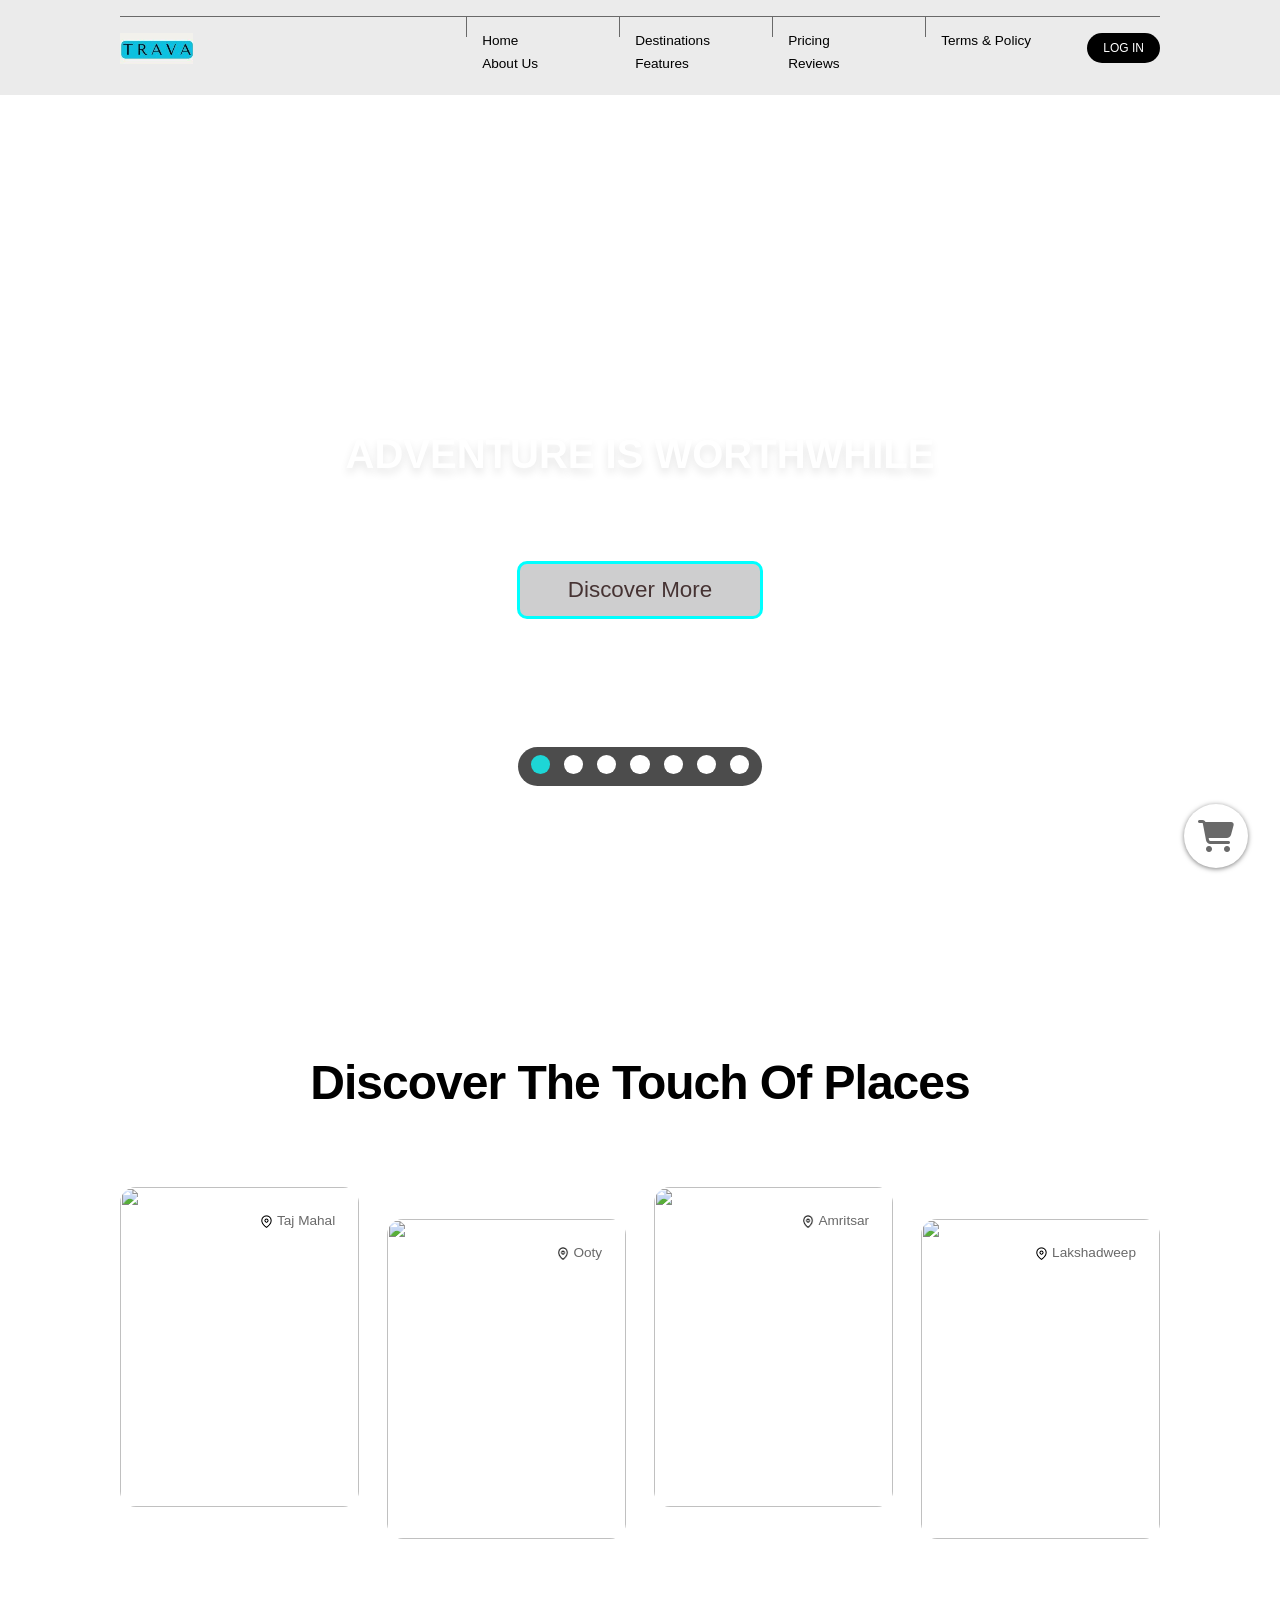
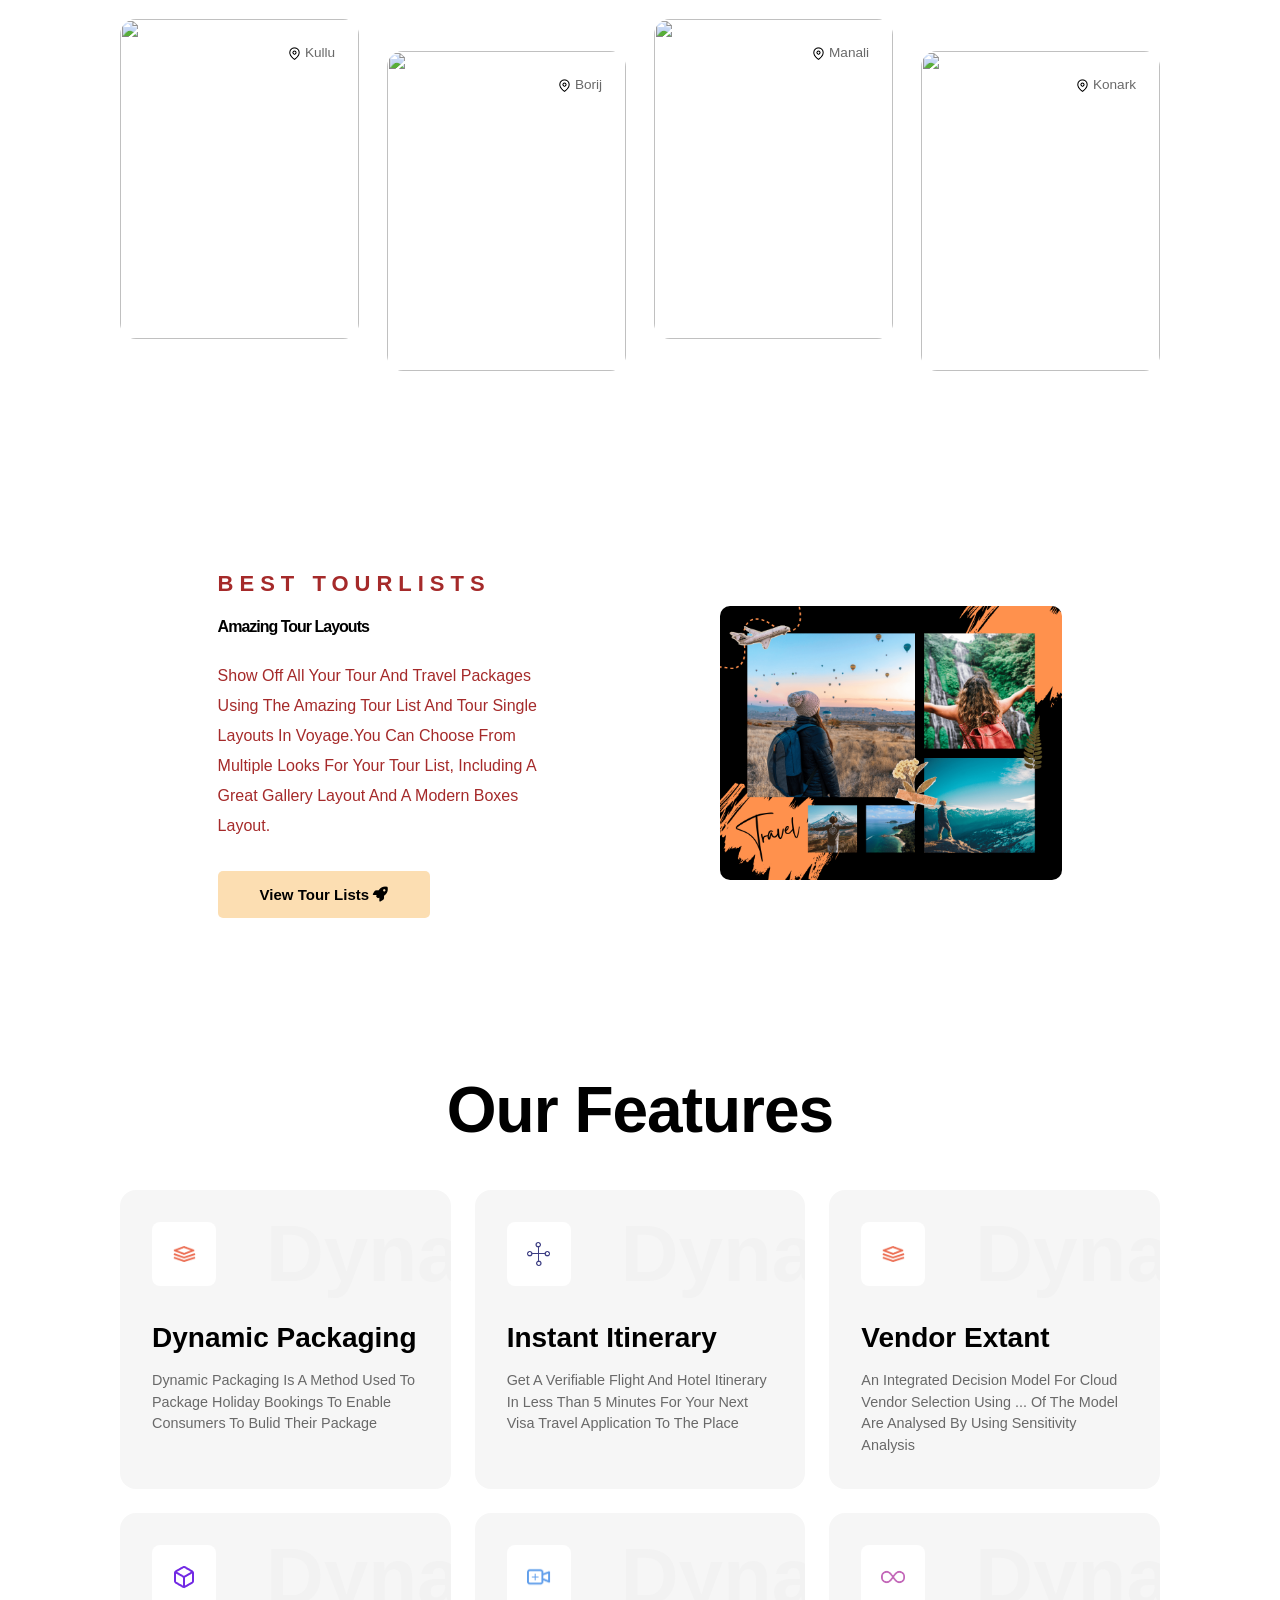
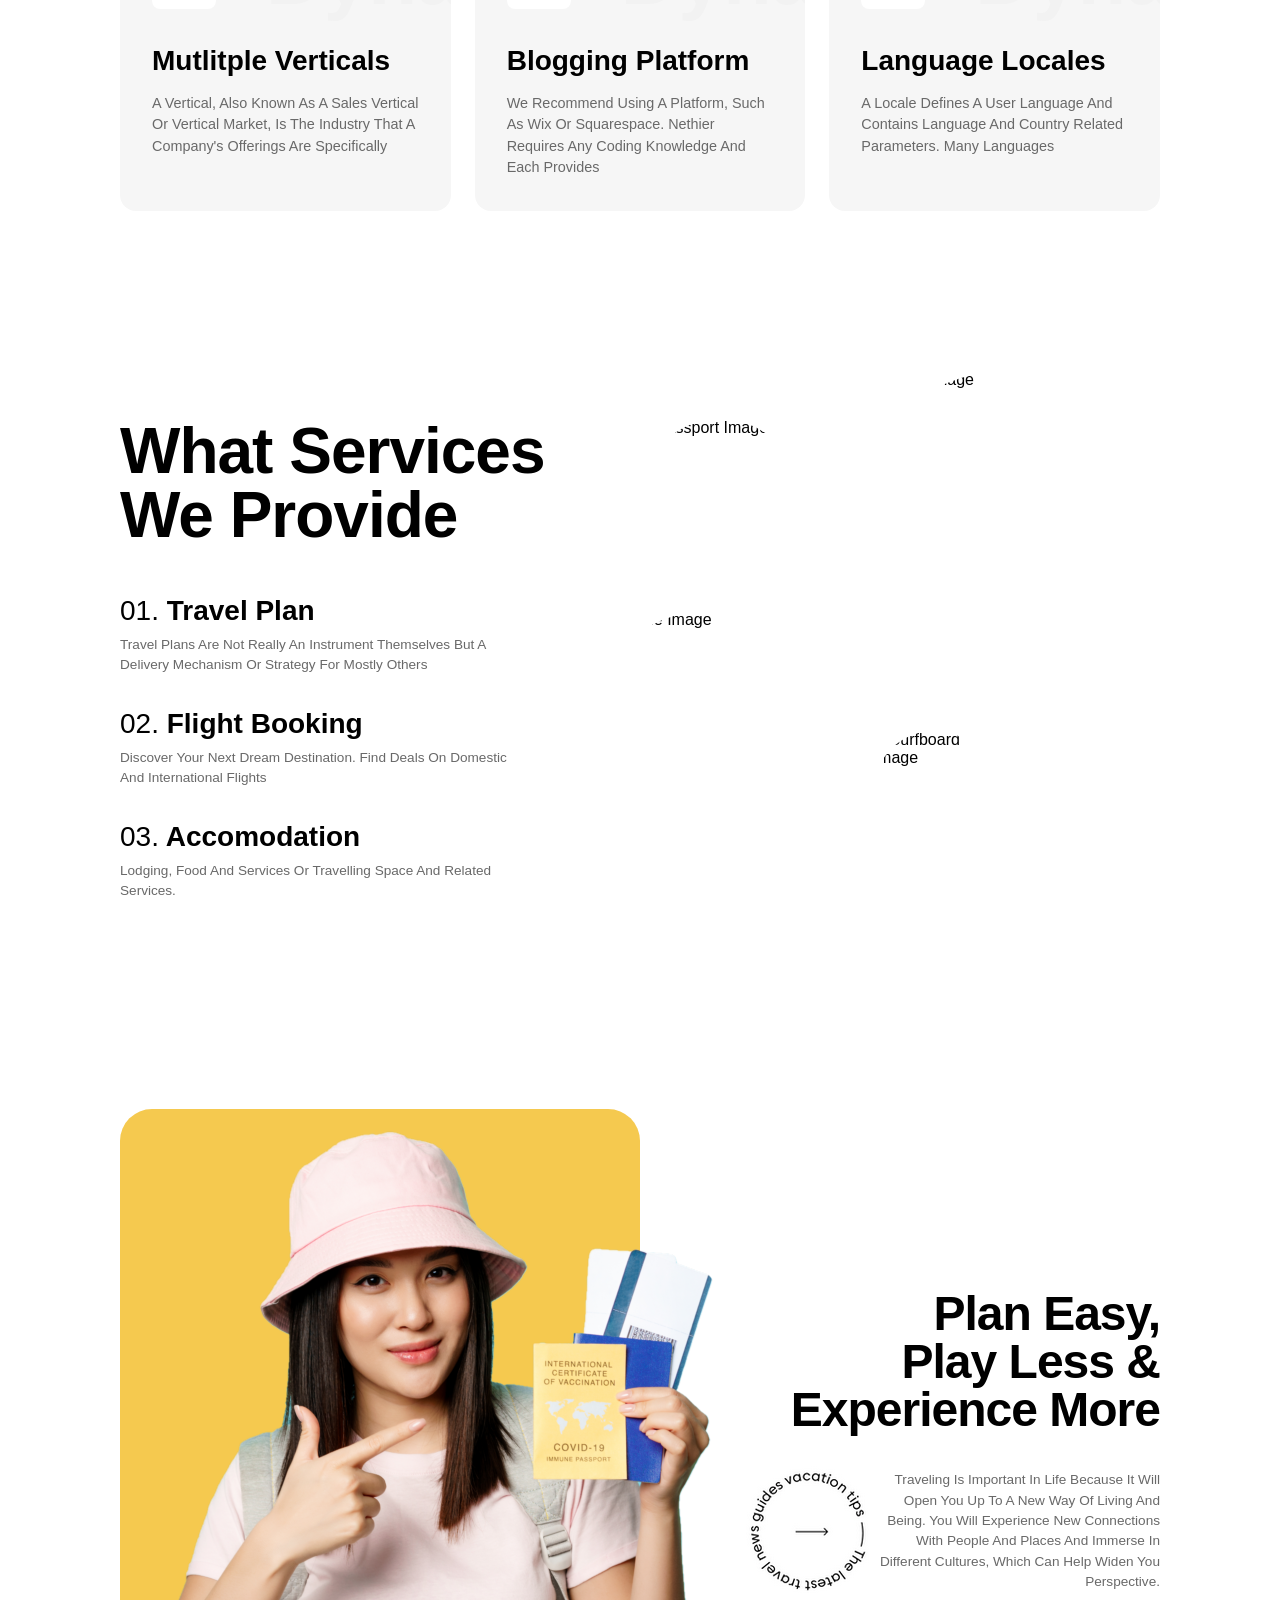
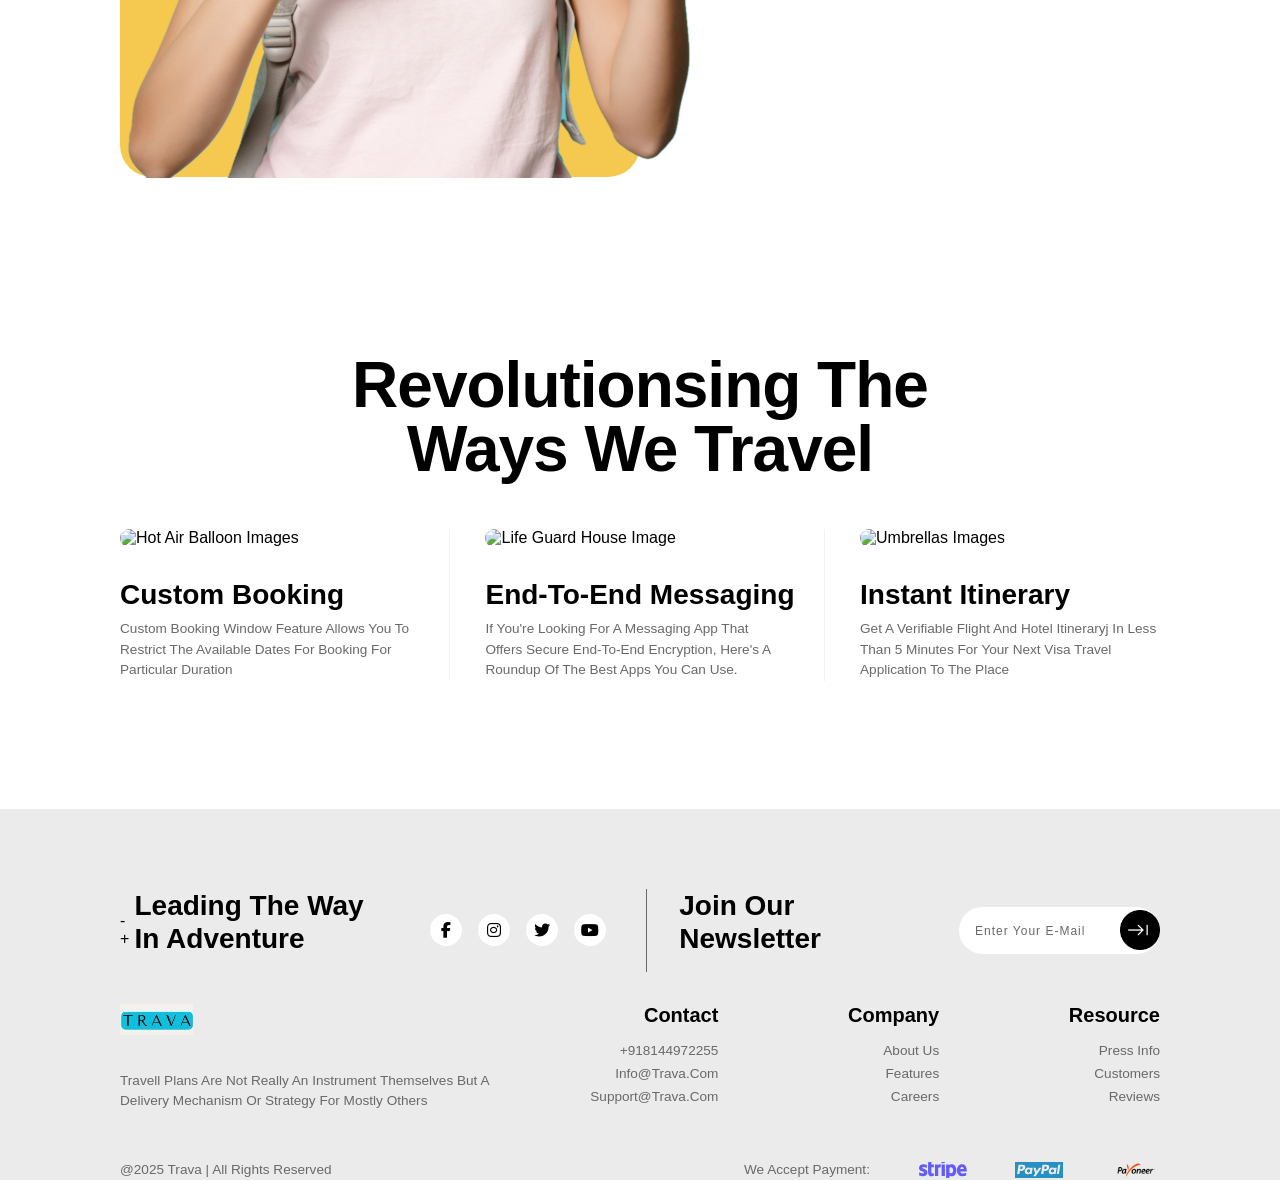
==== index.html @ ce7c3cb0 "Initial commit - Trava Travel Website" ====
<!DOCTYPE html>
<html lang="en">
  <head>
    <meta charset="UTF-8" />
    <meta name="viewport" content="width=device-width, initial-scale=1.0" />
    <link rel="stylesheet" href="./main.css" />
    <link rel="stylesheet" href="./styles/home/hero.css" />
    <link rel="stylesheet" href="./styles/home/discover.css" />
    <link rel="stylesheet" href="./styles/home/features.css" />
    <link rel="stylesheet" href="./styles/home/services.css" />
    <link rel="stylesheet" href="./styles/home/travel.css" />
    <link
      rel="stylesheet"
      href="https://cdnjs.cloudflare.com/ajax/libs/font-awesome/6.4.0/css/all.min.css"
      integrity="sha512-iecdLmaskl7CVkqkXNQ/ZH/XLlvWZOJyj7Yy7tcenmpD1ypASozpmT/E0iPtmFIB46ZmdtAc9eNBvH0H/ZpiBw=="
      crossorigin="anonymous"
      referrerpolicy="no-referrer"
    />
    <title>Trava | Your Travel Agency</title>
  </head>
  <body>
    <header>
      <nav>
        <div class="container">
          <div class="nav">
            <img src="./images/Travelo Logo.jpg" alt="Travelo Logo" />
            <ul>
              <li>
                <a href="./index.html" class="link">Home</a>
                <a href="./templates/about.html" class="link">About Us</a>
              </li>
              <li>
                <a href="./templates/destinations.html" class="link"
                  >Destinations</a
                >
                <a href="./templates/services.html" class="link">Features</a>
              </li>
              <li>
                <a href="./templates/prices.html" class="link">Pricing</a>
                <a href="./templates/reviews.html" class="link">Reviews</a>
              </li>
              <li>
                <a href="./templates/terms.html" class="link">Terms & Policy</a>
                <!-- <a href="./templates/reviews.html" class="link">Reviews</a> -->
              </li>
            </ul>
              <div class="cta first">
                <a class="primary-btn small">Log In</a>
              </div>
            <i
              class="fa-solid fa-bars"
              style="color: #000000"
              id="nav-icon"
              onclick="toggleSidebar()"
            ></i>
            <div id="sidebar" class="sidebar">
              <ul>
                <li>
                  <a href="/" class="link">Home</a>
                  <a href="./templates/about.html" class="link">About Us</a>
                </li>
                <li>
                  <a href="./templates/destinations.html" class="link"
                    >Destinations</a
                  >
                  <a href="./templates/services.html" class="link">Features</a>
                </li>
                <li>
                  <a href="./templates/prices.html" class="link">Pricing</a>
                  <a href="./templates/reviews.html" class="link">Reviews</a>
                </li>
              </ul>
              <div class="cta second">
                <a class="primary-btn small">Log In</a>
              </div>
            </div>
          </div>
        </div>
      </nav>
    </header>
    <main>
      <section class="home" id="home">
        <div class="content">
          <h3>adventure is worthwhile</h3>
          <p>discover new places with us, adventure awaits</p>
          <a href="#" class="btn">discover more</a>
        </div>
      
        <div class="controls">
          <span class="vid-btn active" data-src="Images/vid-1.mp4"></span>
          <span class="vid-btn" data-src="Images/vid-2.mp4"></span>
          <span class="vid-btn" data-src="Images/vid-3.mp4"></span>
          <span class="vid-btn" data-src="Images/vid-4.mp4"></span>
          <span class="vid-btn" data-src="Images/vid-5.mp4"></span>
          <span class="vid-btn" data-src="Images/vid-6.mp4"></span>
          <span class="vid-btn" data-src="Images/vid-7.mp4"></span>
        </div>
      
        <div class="video-container">
          <video src="Images/vid-1.mp4" id="video-slider" loop autoplay muted></video>
        </div>
      
      </section> 
      <section id="discover" class="fade-in">
        <div class="container">
          <h2>Discover the touch of Places</h2>
          <div>
            <div class="card">
              <img
                src="https://images.unsplash.com/photo-1548013146-72479768bada?q=80&w=2076&auto=format&fit=crop&ixlib=rb-4.0.3&ixid=M3wxMjA3fDB8MHxwaG90by1wYWdlfHx8fGVufDB8fHx8fA%3D%3D"
                class="card__background"
              />
              <a href="https://en.wikipedia.org/wiki/Taj_Mahal" target="_blank">
                <div class="location">
                  <img src="./images/icons/map-pin.png" alt="Location Icon" />
                  <p>Taj Mahal</p>
                </div>
              </a>
            </div>
            <div class="card">
              <img
                src="https://images.unsplash.com/photo-1589136777351-fdc9c9cab193?q=80&w=2070&auto=format&fit=crop&ixlib=rb-4.0.3&ixid=M3wxMjA3fDB8MHxwaG90by1wYWdlfHx8fGVufDB8fHx8fA%3D%3D"
                class="card__background"
              />
              <a href="https://en.wikipedia.org/wiki/Ooty" target="_blank">
                <div class="location">
                  <img src="./images/icons/map-pin.png" alt="Location Icon" />
                  <p>Ooty</p>
                </div>
              </a>
            </div>
            <div class="card">
              <img
                src="https://images.unsplash.com/photo-1609947017136-9daf32a5eb16?q=80&w=2076&auto=format&fit=crop&ixlib=rb-4.0.3&ixid=M3wxMjA3fDB8MHxwaG90by1wYWdlfHx8fGVufDB8fHx8fA%3D%3D"
                class="card__background"
              />
              <a href="https://en.wikipedia.org/wiki/Amritsar" target="_blank">
                <div class="location">
                  <img src="./images/icons/map-pin.png" alt="Location Icon" />
                  <p>Amritsar</p>
                </div>
              </a>
            </div>
            <div class="card">
              <img
                src="https://img.freepik.com/free-photo/beautiful-landscape-cityscape-hua-hin-city-around-sea-ocean-bay_74190-9225.jpg?t=st=1740828800~exp=1740832400~hmac=37dfd29d28548567051f2a6b1ed8bd901872efd398a47e0e9088896804db10bd&w=1380"
                class="card__background"
              />
              <a href="https://en.wikipedia.org/wiki/Lakshadweep" target="_blank">
                <div class="location">
                  <img src="./images/icons/map-pin.png" alt="Location Icon" />
                  <p>Lakshadweep</p>
                </div>
              </a>
            </div>
          </div>
        </div>
      </section>

      <!-- annother -->

      <section id="discover" class="fade-in" class = "no-padding">
        <div class="container">
          <!-- <h2>Discover the touch of Nature</h2> -->
          <div>
            <div class="card">
              <img
                src="https://images.unsplash.com/photo-1594102552386-793e5a27ad10?q=80&w=1935&auto=format&fit=crop&ixlib=rb-4.0.3&ixid=M3wxMjA3fDB8MHxwaG90by1wYWdlfHx8fGVufDB8fHx8fA%3D%3D"
                class="card__background"
              />
              <a href="https://en.wikipedia.org/wiki/Kullu" target="_blank">
                <div class="location">
                  <img src="./images/icons/map-pin.png" alt="Location Icon" />
                  <p>Kullu</p>
                </div>
              </a>
            </div>
            <div class="card">
              <img
                src="https://plus.unsplash.com/premium_photo-1697730464803-fcede713753e?q=80&w=2065&auto=format&fit=crop&ixlib=rb-4.0.3&ixid=M3wxMjA3fDB8MHxwaG90by1wYWdlfHx8fGVufDB8fHx8fA%3D%3D"
                class="card__background"
              />
              <a href="https://en.wikipedia.org/wiki/Swaminarayan_Akshardham_(Delhi)" target="_blank">
                <div class="location">
                  <img src="./images/icons/map-pin.png" alt="Location Icon" />
                  <p>Borij</p>
                </div>
              </a>
            </div>
            <div class="card">
              <img
                src="https://images.unsplash.com/photo-1609920658906-8223bd289001?q=80&w=2101&auto=format&fit=crop&ixlib=rb-4.0.3&ixid=M3wxMjA3fDB8MHxwaG90by1wYWdlfHx8fGVufDB8fHx8fA%3D%3D"
                class="card__background"
              />
              <a href="https://en.wikipedia.org/wiki/Manali,_Himachal_Pradesh" target="_blank">
                <div class="location">
                  <img src="./images/icons/map-pin.png" alt="Location Icon" />
                  <p>Manali</p>
                </div>
              </a>
            </div>
            <div class="card">
              <img
                src="https://plus.unsplash.com/premium_photo-1694475136007-14c4dbf484f5?q=80&w=1974&auto=format&fit=crop&ixlib=rb-4.0.3&ixid=M3wxMjA3fDB8MHxwaG90by1wYWdlfHx8fGVufDB8fHx8fA%3D%3D"
                class="card__background"
              />
              <a href="https://en.wikipedia.org/wiki/Konark_Sun_Temple" target="_blank">
                <div class="location">
                  <img src="./images/icons/map-pin.png" alt="Location Icon" />
                  <p>Konark</p>
                </div>
              </a>
            </div>
          </div>
        </div>
      </section>

      <!-- complete -->

    <!-- tourlist section start -->
    <section class="tourlist" id="tour">
      <div class="tourlist-text">
          <h5>BEST TOURLISTs</h5>
          <h2>Amazing Tour Layouts</h2>
          <p>Show off all your tour and travel packages using the amazing tour list and tour single layouts in Voyage.You can choose from multiple looks for your tour list, including a great gallery layout and a modern boxes layout.</p>
          <a href="#" class="btn1">View Tour Lists <i class="fa fa-rocket"></i></a>
      </div>
      <div class="tourlist-img">
          <img src="./images/tourlist1.png" alt="">
      </div>
  </section>
  <!-- tourlist section end -->

      <section id="features" class="fade-in">
        <div class="container">
          <h2>Our Features</h2>
          <div>
            <div>
              <img src="./images/icons/Stack Icon.png" />

              <h3>Dynamic Packaging</h3>
              <p>
                Dynamic packaging is a method used to package holiday bookings
                to enable consumers to bulid their package
              </p>
            </div>
            <div>
              <img src="./images/icons/cross.png" />

              <h3>Instant Itinerary</h3>
              <p>
                Get a verifiable Flight and Hotel itinerary in less than 5
                minutes for your next Visa travel application to the place
              </p>
            </div>
            <div>
              <img src="./images/icons/Stack Icon.png" />

              <h3>Vendor Extant</h3>
              <p>
                An integrated decision model for cloud vendor selection using
                ... of the model are analysed by using sensitivity analysis
              </p>
            </div>
            <div>
              <img src="./images/icons/box.png" />

              <h3>Mutlitple Verticals</h3>
              <p>
                A Vertical, also known as a sales vertical or vertical market,
                is the industry that a company's offerings are specifically
              </p>
            </div>
            <div>
              <img src="./images/icons/video.png" />

              <h3>Blogging Platform</h3>
              <p>
                We recommend using a platform, such as Wix or Squarespace.
                Nethier requires any coding knowledge and each provides
              </p>
            </div>
            <div>
              <img src="./images/icons/Infinity.png" />

              <h3>Language Locales</h3>
              <p>
                A locale defines a user language and contains language and
                country related parameters. Many languages
              </p>
            </div>
          </div>
        </div>
      </section>
      <section id="services" class="fade-in">
        <div class="container">
          <div>
            <h2>What services we provide</h2>
            <div>
              <div>
                <h3><span>01.</span> Travel Plan</h3>
                <p>
                  Travel plans are not really an instrument themselves but a
                  delivery mechanism or strategy for mostly others
                </p>
              </div>
              <div>
                <h3><span>02.</span> Flight Booking</h3>
                <p>
                  Discover your next dream destination. Find deals on domestic
                  and international flights
                </p>
              </div>
              <div>
                <h3><span>03.</span> Accomodation</h3>
                <p>
                  Lodging, food and services or travelling space and related
                  services.
                </p>
              </div>
            </div>
          </div>
          <div class="image__container">
            <img
              src="https://images.unsplash.com/photo-1553697388-94e804e2f0f6?ixlib=rb-4.0.3&ixid=M3wxMjA3fDB8MHxwaG90by1wYWdlfHx8fGVufDB8fHx8fA%3D%3D&auto=format&fit=crop&w=765&q=80"
              alt="Passport Image"
              class="circular__img1"
            />
            <img
              src="https://i.pinimg.com/736x/c3/d3/3c/c3d33c9944f7bdbe8b83d932afe1a58a.jpg"
              alt="Surf Van Image"
              class="circular__img2"
            />
            <img
              src="https://images.unsplash.com/photo-1579991155656-4647abc8d4b0?ixlib=rb-4.0.3&ixid=M3wxMjA3fDB8MHxwaG90by1wYWdlfHx8fGVufDB8fHx8fA%3D%3D&auto=format&fit=crop&w=687&q=80"
              alt="Airplane Image"
              class="circular__img3"
            />
            <img
              src="https://images.unsplash.com/photo-1526918761918-da528d9558c5?ixlib=rb-4.0.3&ixid=M3wxMjA3fDB8MHxwaG90by1wYWdlfHx8fGVufDB8fHx8fA%3D%3D&auto=format&fit=crop&w=1076&q=80"
              alt="Surfboard Image"
              class="circular__img4"
            />
          </div>
        </div>
      </section>
      <section id="plans" class="fade-in">
        <div class="container">
          <div>
            <img
              src="./images/Tourist.png"
              alt="Traveller with flight ticket"
            />
          </div>
          <div>
            <h2>Plan easy, Play Less & experience more</h2>
            <div>
              <img
                class="tips"
                src="./images/Circular Text.png"
                alt="Circuler text"
              />
              <p>
                Traveling is important in life because it will open you up to a
                new way of living and being. You will experience new connections
                with people and places and immerse in different cultures, which
                can help widen you perspective.
              </p>
            </div>
          </div>
        </div>
      </section>
      <section id="travel" class="fade-in">
        <div class="container">
          <h2>Revolutionsing the ways we travel</h2>
          <div>
            <div>
              <img
                src="https://images.unsplash.com/reserve/L55hYy77SLqb6zeTMlWr_IMG_9035.jpg?ixlib=rb-4.0.3&ixid=M3wxMjA3fDB8MHxwaG90by1wYWdlfHx8fGVufDB8fHx8fA%3D%3D&auto=format&fit=crop&w=1470&q=80"
                alt="Hot Air Balloon Images"
              />
              <h3>Custom Booking</h3>
              <p>
                Custom booking window feature allows you to restrict the
                available dates for booking for particular duration
              </p>
            </div>
            <div>
              <img
                src="https://d3iso9mq9tb10q.cloudfront.net/wysiwyg/Article-Images-2020/Miami/BBT-Kids-Article-IMG-1-Beach.jpg"
                alt="Life Guard House Image"
              />
              <h3>End-to-End Messaging</h3>
              <p>
                If you're looking for a messaging app that offers secure
                end-to-end encryption, here's a roundup of the best apps you can
                use.
              </p>
            </div>
            <div>
              <img
                src="https://images.unsplash.com/photo-1488462237308-ecaa28b729d7?ixlib=rb-4.0.3&ixid=M3wxMjA3fDB8MHxwaG90by1wYWdlfHx8fGVufDB8fHx8fA%3D%3D&auto=format&fit=crop&w=657&q=80"
                style="object-position: bottom"
                alt="Umbrellas Images"
              />
              <h3>Instant Itinerary</h3>
              <p>
                Get a verifiable Flight and Hotel itineraryj in less than 5
                minutes for your next Visa travel application to the place
              </p>
            </div>
          </div>
        </div>
      </section>
    </main>
    <div class="wishlist" id="wishlist">
      <i class="fa-solid fa-cart-shopping"></i>
    </div>
    <div id="wishlist-container" class="wishlist-container">
      <div class="wishlist-content" id="wishlist-content"></div>
      <div>
        <p style="margin-bottom: 1rem;" id="estimated">Total Estimated Price : <strong id="total-amount">0</strong></p>
        <button id="buy"class="primary-btn">Checkout Now</button>
      </div>
    </div>
    <footer>
      <div class="container">
        <div>-+
          <div class="socials">
            <h3>Leading the way in adventure</h3>
            <div>
              <a href="https://www.facebook.com/" target="_blank">
                <i class="fa-brands fa-facebook-f" style="color: #000000;"></i>
              </a>
              
              <a href="https://www.instagram.com/" target="_blank">
                <i class="fa-brands fa-instagram" style="color: #000000;"></i>
              </a>
              <a href="https://www.twitter.com/" target="_blank">
                <i class="fa-brands fa-twitter" style="color: #000000;"></i>
              </a>
              <a href="https://www.youtube.com/" target="_blank">
                <i class="fa-brands fa-youtube" style="color: #000000;"></i>
              </a>
            </div>
          </div>
          <div class="newsletter">
            <h3>Join Our Newsletter</h3>
            <input type="email" placeholder="Enter your e-mail" />
            <img
              src="./images/icons/cta-btn.png"
              alt="Submit Icon"
              onclick="showPopup()"
            />
            <div id="popup" class="popup"></div>
          </div>
        </div>
        <hr />
        <div>
          <div>
            <img src="./images/Travelo Logo.jpg" alt="Travelo Logo" />
            <p>
              Travell plans are not really an instrument themselves but a
              delivery mechanism or strategy for mostly others
            </p>
          </div>
          <div>
            <h4>Contact</h4>
            <a href="/">+918144972255</a>
            <a href="">info@trava.com</a>
            <a href="">support@trava.com</a>
          </div>
          <div>
            <h4>Company</h4>
            <a href="/">About Us</a>
            <a href="">Features</a>
            <a href="">Careers</a>
          </div>
          <div>
            <h4>Resource</h4>
            <a href="/">Press Info</a>
            <a href="">Customers</a>
            <a href="">Reviews</a>
          </div>
        </div>
        <hr />
        <div>
          <p>@2025 Trava | All Rights Reserved</p>
          <div>
            <p>We Accept Payment:</p>
            <img src="./images/icons/logos_stripe.svg" alt="Stripe Logo" />
            <img src="./images/icons/Paypal.svg" alt="Paypal Logo" />
            <img src="./images/icons/Payonner 1.svg" alt="Payoneer Logo" />
          </div>
        </div>
      </div>
    </footer>
  </body>
  <script src="./main.js
  "></script>
  <script>
  </script>
</html>
---- main.css ----
@import url("https://fonts.googleapis.com/css2?family=DM+Sans:ital,wght@0,400;0,500;0,700;1,400;1,500;1,700&display=swap");

* {
  font-family: 'Nunito', sans-serif;
  margin: 0; padding: 0;
  box-sizing: border-box;
  text-transform: capitalize;
  outline: none; border: none;
  text-decoration: none;
  transition: all .2s linear;
 }

:root {
  /* Colors */
  --headings: #000000;
  --background: #ebebeb;
  --paragraph: #696969;
  --highlight-light: #f6f6f6;
  --highlight-dark: #f2f2f2;
  --waves-color: #d58170;

  /* fontsizes */
  --h1: 5.5rem;
  --h2: 4rem;
  --h3: 1.75rem;
  --h4: 1.25rem;
}
/* 
icon1:#EB6A4F;
icon2:#3D3E83;
icon3:#3FBE81;https://media.licdn.com/dms/image/C4D0BAQE4VnEuA-t82g/company-logo_200_200/0/1644429446411?e=2147483647&v=beta&t=zcC7HzcexS-Gt_PRpkl-6XZdQig0qxzwyiavd6DmABU
icon4:#7229E4;
icon5:##609EEB;
icon6:#C367B8;https://theme.zdassets.com/theme_assets/613805/20ca47df8103cd19bbad5a9ccc012eb7397d1813.png
*/

*,
*::before,
*::after {
  margin: 0;
  padding: 0;
  box-sizing: border-box;
  /* border:1px solid red; */
}
box-shadow html {
  font-size: 16px;
  scroll-behavior: smooth;
}

body {
  font-family: "DM Sans", sans-serif;
}

a,
button {
  cursor: pointer;
}
img {
  object-fit: cover;
}
a {
  text-decoration: none;
  transition: color 0.2s ease-out;
}
a:hover {
  color: #c5a13d;
}


/* video add style */

.home {
  min-height: 100vh;
  display: flex;
  align-items: center;
  justify-content: center;
  flex-flow: column;
  position: relative;
  z-index: 0;
}

.home .content {
  text-align: center;
}

.home .content h3 {
  font-size: 2.5rem;
  color: #fff;
  text-transform: uppercase;
  text-shadow: 0 .3rem .5rem rgba(0,0,0,.1);
}

.home .content p {
  font-size: 1.5rem;
  color: #fff;
  padding: .5rem 0;
}

.home .video-container video {
  position: absolute;
  top: 0;left: 0;
  z-index: -1;
  height: 100%;
  width: 100%;
  object-fit: cover;
}

.home .controls {
  padding: 0.5rem;
  border-radius: 2rem;
  background: rgba(0,0,0,.7);
  position: relative;
  top: 8rem;
}

.home .controls .vid-btn {
  height: 1.2rem;
  width: 1.2rem;
  display:inline-block;
  border-radius: 50%;
  background: #fff;
  cursor: pointer;
  margin: 0 .3rem;
}

.home .controls .vid-btn.active {
  background: rgb(29, 214, 214);
}

.btn {
  display: inline-block;
  margin-top: 1rem;
  background: rgb(206, 206, 207);
  color: #463333;
  padding: .8rem 3rem;
  border: .2rem solid aqua;
  border-radius: 10px;
  cursor: pointer;
  font-size: 1.4rem;
}

.btn:hover {
  background: rgba(255, 165, 0, .2);
  color: aqua;
}



/* video add complete */


h1 {
  font-size: var(--h1);
  font-weight: bolder;
  letter-spacing: -2px;
  margin: 3rem auto;
  line-height: 1.1;
}
h2 {
  font-size: var(--h2);
  font-weight: bolder;
  letter-spacing: -1px;
  margin-bottom: 3rem;
  line-height: 1;
}
h3 {
  font-size: var(--h3);
  margin-bottom: 1rem;
  color: var(--headings);
}
h1,
h2,
h3,
h4 {
  text-wrap: balance;
}
p {
  font-size: 0.9rem;
  color: var(--paragraph);
  line-height: 1.5;
}
.primary-btn {
  background-color: var(--headings);
  color: #fff;
  text-transform: uppercase;
  border: none;
  border-radius: 50px;
  padding: 1rem 2rem;
  margin-right: 1rem;
  transition: all 0.2s ease-out;
  cursor: pointer;
}
.small {
  padding: 0.5rem 1rem !important;
  font-size: 0.75rem;
  margin: 0;
}
.primary-btn:hover {
  background-color: #f5c94f;
  box-shadow: 0 1px 5px 0 rgba(0, 0, 0, 0.4);
  color: #000;
}
header nav {
  width: 100%;
  background-color: var(--background);
  padding-top: 1rem;
}
.container {
  width: min(100%, 65rem);
  margin: auto;
}
main .container {
  padding-bottom: 3rem;
}
.container > .nav {
  padding: 1rem 0;
  display: flex;
  align-items: flex-start;
  justify-content: space-between;
  border-top: 1px solid var(--paragraph);
}
header nav ul {
  display: flex;
  margin-left: 15rem;
}
header nav ul li {
  display: flex;
  flex-direction: column;
  margin-left: 1.75rem;
  width: 125px;
  position: relative;
}
header nav ul li::before {
  content: "";
  width: 1px;
  height: 20px;
  position: absolute;
  top: -1rem;
  left: -1rem;
  background-color: var(--paragraph);
}
header nav ul li a {
  font-size: 0.85rem;
  margin-bottom: 0.5rem;
  text-decoration: none;
  color: var(--headings);
}
header nav .cta {
  display: flex;
  align-items: center;
  justify-content: space-between;
}
/* header nav .cta .cta__btn {
  border: none;
  background-color: transparent;
  letter-spacing: -0.5px;
} */
header nav .cta img {
  width: 3rem;
  object-fit: cover;
  margin-left: 0.5rem;
  margin-right: auto;
}
#nav-icon {
  display: none;
}
.sidebar {
  display: none;
}

/* Footer Styles */
footer {
  padding: 5rem 0 0 0;
  background-color: var(--background);
}
footer .container > div:first-of-type {
  display: flex;
  align-items: center;
  justify-content: space-between;
}
footer .container .socials,
footer .container .newsletter {
  width: 50%;
  display: flex;
  align-items: center;
  justify-content: space-between;
}
footer .container .socials {
  border-right: 1px solid var(--paragraph);
  padding-right: 2rem;
}
footer .container .newsletter {
  padding-left: 2rem;
  position: relative;
}
footer .container h3 {
  font-size: var(--h3);
  line-height: 1.2;
  padding-bottom: 0;
  max-width: 50%;
}
footer .container .socials div {
  display: flex;
  align-items: center;
  justify-content: space-between;
}
footer .container .socials div > a {
  background-color: white;
  padding: 0.5rem;
  width: 2rem;
  height: 2rem;
  border-radius: 50%;
  margin: 0 0.5rem;
  display: flex;
  align-items: center;
  justify-content: center;
}
footer .container .newsletter input {
  padding: 1rem;
  border-radius: 50px;
  border: none;
}

footer .container .newsletter input::placeholder {
  color: var(--paragraph);
  font-size: 0.75rem;
  letter-spacing: 1px;
}
footer .container .newsletter img {
  height: 2.5rem;
  position: absolute;
  right: 0;
}
hr {
  background-color: var(--paragraph);
  margin-bottom: 2rem;
}

footer .container > div:nth-of-type(2) {
  display: grid;
  grid-template-columns: 2fr 1fr 1fr 1fr;
  gap: 2rem;
  margin-bottom: 1rem;
}

footer .container > div:nth-of-type(2) a {
  text-decoration: none;
  font-size: 0.85rem;
  color: var(--paragraph);
  margin-bottom: 0.5rem;
}
footer p {
  color: var(--paragraph);
  font-size: 0.85rem;
  line-height: 1.5;
}
footer h4 {
  font-size: var(--h4);
  margin-bottom: 1rem;
}
footer .container > div:nth-of-type(2) > div {
  display: flex;
  flex-direction: column;
  align-items: flex-end;
  justify-content: space-between;
}
footer .container > div:nth-of-type(2) img {
  align-self: flex-start;
}
footer .container > div:nth-of-type(3),
footer .container > div:nth-of-type(3) > div {
  display: flex;
  align-items: center;
  justify-content: space-between;
}
footer .container > div:nth-of-type(3) > div {
  width: 40%;
}
footer .container > div:nth-of-type(3) > div img {
  width: 3rem;
  max-height: 1rem;
  justify-self: flex-end;
}

.popup {
  position: fixed;
  bottom: 10px;
  right: 10px;
  background-color: #4caf50;
  color: white;
  padding: 10px;
  border-radius: 4px;
  display: none;
  animation: fadeOut 4s;
}

@keyframes fadeOut {
  0% {
    opacity: 1;
  }
  50% {
    opacity: 1;
  }
  100% {
    opacity: 0;
  }
}
/* animation for sections animatoin when scrolling into view */
.fade-in {
  opacity: 0;
  transform: translateY(100px);
  transition: all 0.75s ease-in-out;
}

.fade-in.visible {
  opacity: 1;
  transform: translateY(0);
}
/* Wishlist/cart button */
.wishlist {
  position: fixed;
  bottom: 2rem;
  right: 2rem;
  padding: 1rem;
  border-radius: 50%;
  width: 4rem;
  height: 4rem;
  font-size: 2rem;
  display: flex;
  align-items: center;
  justify-content: center;
  color: var(--paragraph);
  background-color: #fff;
  box-shadow: 0 1px 5px 0 rgba(0, 0, 0, 0.5);
  z-index: 1000;
  cursor: pointer;
  transition: all 0.2s ease-in-out;
}
.wishlist:hover {
  box-shadow: 0 4px 10px 0 rgba(0, 0, 0, 0.5);
  background-color: #f5c94f;
  color: #000;
}

.wishlist-container {
  display: none;
  width: 40%;
  min-height: 400px;
  position: fixed;
  bottom: 2rem;
  right: 7rem;
  padding: 1rem;
  border-radius: 1rem;
  box-shadow: 0 3px 8px 0 rgba(0, 0, 0, 0.5);
  background-color: #fff;
  z-index: 1000;
}
.wishlist-content {
  justify-self: flex-start;
  align-self: flex-end;
  width: 100%;
}
.subtitle {
  text-transform: uppercase;
  letter-spacing: 2px;
  font-size: 0.75rem;
  color: var(--paragraph);
  margin-bottom: 0.5rem;
}
.wishlist-content h3 {
  margin: 0;
  font-weight: 400;
}
.wishlist-content hr {
  background-color: var(--paragraph);
  margin-bottom: 1rem;
  opacity: 0.5;
}
.wishlist-content select {
  border: 1px solid #6a96e2;
  padding: 0.5rem;
  color: #6a96e2;
}
.wishlist-content select:checked {
  border-color: #6a96e2;
}
.wishlist-content select > option {
  padding: 0.5rem 1rem;
}
.wishlist-content button {
  border: none;
  background-color: transparent;
  border: 1px solid #e6707c;
  border-radius: 50px;
  padding: 0.5rem 1rem;
  font-size: 0.75rem;
  color: #e6707c;
}
.wishlist-content > div {
  display: flex;
  flex-direction: column;
  align-items: stretch;
  justify-content: space-between;
}
.wishlist-content > div > div {
  justify-content: space-between;
  align-items: center;
  position: relative;
}

.show {
  display: flex;
  flex-direction: column;
  justify-content: space-between;
  align-items: flex-start;
}
.show-btn {
  display: block;
}
.hide-btn {
  display: none;
}
@media screen and (max-width: 1050px) {
  :root {
    /* fontsizes */
    --h1: 4rem;
    --h2: 2.75rem;
    --h3: 1.25rem;
    --h4: 1rem;
  }
  html {
    font-size: 14px;
  }
  .primary-btn {
    padding: 0.75rem 1.5rem;
  }
  .container {
    padding: 0 1rem;
  }
  header {
    width: 100%;
  }
  header nav {
    padding: 1rem 0;
  }
  .container {
    width: 100%;
  }
  .container > .nav {
    padding: 1rem;
  }
  header nav ul {
    display: flex;
    margin-left: 8rem;
  }
  header nav ul li {
    margin-left: 1rem;
    width: 6rem;
  }
  header nav ul li::before {
    height: 15px;
  }

  header nav .cta .cta__btn {
    font-size: 0.75rem;
  }
  header nav .cta img {
    width: 1.25rem;
    margin-left: 0.25rem;
  }

  /* Footer Styles */
  footer {
    padding: 2rem 1rem 0 1rem;
  }
  footer .container .socials div > img {
    padding: 0.25rem;
  }
  footer .container .newsletter input {
    padding: 0.75rem;
  }

  footer .container .newsletter img {
    height: 1.5rem;
  }

  footer .container > div:nth-of-type(2) {
    gap: 1rem;
  }

  .popup {
    top: 1rem;
    bottom: auto;
    right: 4rem;
    background-color: #4caf50;
  }

  .wishlist-container {
    display: none;
    width: 50%;
    right: 7rem;
  }
  .show {
    display: flex;
    flex-direction: column;
    justify-content: space-between;
    align-items: flex-start;
  }
  .show-btn {
    display: block;
  }
  .hide-btn {
    display: none;
  }
}

@media screen and (max-width: 768px) {
  header nav ul {
    display: none;
  }
  header .nav > .first {
    display: none;
  }
  .nav {
    position: relative;
  }
  #nav-icon {
    display: block;
    cursor: pointer;
  }
  .sidebar {
    display: none;
    position: absolute;
    background-color: red;
    width: 100%;
    /* min-height: 20vh; */
    top: 80%;
    box-shadow: 0 2px 5px rgba(0, 0, 0, 0.5);
    border-radius: 1rem;
    background-color: #f5c94f;
    z-index: 1000;
  }
  .show-sidebar {
    display: flex;
  }
  #sidebar ul {
    display: flex;
    align-items: flex-start;
    flex-direction: column;
    margin: auto;
    width: 100%;
    padding: 2rem 1rem;
  }
  #sidebar ul li {
    display: flex;
    flex-direction: column;
    margin-left: auto;
    width: 100%;
    position: relative;
  }
  #sidebar ul li::before {
    content: none;
  }
  #sidebar nav ul li a {
    font-size: 0.85rem;
    margin-bottom: 0.5rem;
    text-decoration: none;
    color: var(--headings);
  }
  #sidebar .nav .cta {
    display: flex;
    align-items: center;
    justify-content: space-between;
  }
  .second {
    margin-right: 1rem;
    min-width: 5rem;
  }
}
@media screen and (max-width: 635px) {
  :root {
    /* fontsizes */
    --h1: 3.25rem;
    --h2: 2.75rem;
    --h3: 1.25rem;
    --h4: 1rem;
  }
  html {
    font-size: 12px;
  }
  .primary-btn {
    padding: 0.5rem 1.5rem;
    font-size: 0.85rem;
  }
  .container > .nav {
    padding: 0;
    padding-top: 1rem;
  }
  .wishlist-container {
    width: 70%;
  }
  .show {
    display: flex;
    flex-direction: column;
    justify-content: space-between;
    align-items: flex-start;
  }
  .show-btn {
    display: block;
  }
  .hide-btn {
    display: none;
  }
  footer .container .socials,
  footer .container .newsletter {
    flex-direction: column;
    align-items: center;
    margin-bottom: 1rem;
    text-align: center;
  }
  footer .container .newsletter img {
    height: 2.5rem;
    position: absolute;
    right: 0;
    bottom: 0;
  }
}
---- styles/home/hero.css ----
#hero {
  background-color: var(--background);
}

/* Hero Heading & Button Styles */
h1 {
  text-align: center;
  max-width: 90%;
  padding-top: 3rem;
  margin: 0 auto 3rem auto;
}
h1 + div {
  width: 25rem;
  margin: auto;
  display: flex;
  align-items: center;
  justify-content: center;
  margin-bottom: 6rem;
  position:relative;
  z-index: 100;
}

h1 + div > div {
  display: flex;
  align-items: center;
  justify-content: flex-start;
  margin-left: 1rem;
}
h1 + div > div > a {
  text-decoration: none;
  color: var(--paragraph);
  text-transform: uppercase;
  font-weight: bold;
  font-size: 0.85rem;
}
h1 + div > div > img {
  width: 16%;
  object-fit: cover;
}

/* Hero Content Styles */
.hero__content {
  display: flex;
  justify-content: flex-end;
  align-items: flex-start;
  position: relative;
}
.hero__content > img {
  position: absolute;
  top: -37%;
  left: -18%;
  width: 40rem;
  object-fit: contain;
}
.hero__content > p {
  max-width: 7rem;
  margin-right: 5rem;
  position: relative;
}
.hero__content > p::after {
  content: "";
  position: absolute;
  bottom: 24%;
  right: -60%;
  width: 90px;
  height: 1px;
  background: var(--paragraph);
}
.hero__content > div {
  display: flex;
  flex-direction: column;
  margin-bottom: 5rem;
}
.hero__content > div > div {
  display: flex;
  align-items: center;
  margin-bottom: 2rem;
}
.hero__content > div > div span {
  align-self: flex-start;
  margin-right: 0.5rem;
}
.hero__content > div > div > img {
  width: 5rem;
  height: 5rem;
  border-radius: 50%;
  margin-right: 1rem;
}
.hero__content > div > div h3 {
  font-weight: bolder;
  font-size: 1.5rem;
  margin-bottom: 0.5rem;
}
.hero__content > div > div p {
  color: var(--paragraph);
  font-size: 0.95rem;
}

@media screen and (max-width:1050px){

  h1 + div {
    width: 20rem;
    margin-bottom: 5rem;
  }
  
  /* Hero Content Styles */
  .hero__content > img {
    position: absolute;
    top: -20%;
    left:-5%;
    width:32.5rem;
  }
  .hero__content > p {
    max-width: 5rem;
    margin-right: 3rem;
  }
  .hero__content > p::after {
    bottom: 20%;
    width: 60px;
  }
  .hero__content > div {
    margin-bottom: 3rem;
  }
  .hero__content > div > div {
    display: flex;
    align-items: center;
    margin-bottom: 1.5rem;
  }
  .hero__content > div > div > img {
    width: 4rem;
    height: 4rem;
  }
  .hero__content > div > div h3 {
    font-size: 1.25rem;
  }
  .hero__content > div > div p {
    font-size: 0.85rem;
  }
}
@media screen and (max-width: 768px) {
  .hero__content > img {
    position: absolute;
    top: -5%;
    left:-10%;
    width:22.5rem;
  }
  .hero__content > p {
    margin-right:1rem;
  }
  .hero__content > p::after {
    right:-20%;
    width: 40px;
  }
}
@media screen and (max-width:635px){
  .hero__content {
    flex-direction: column;
    justify-content: space-between;
    align-items:center;
  }
  .hero__content > img {
    position:static;
    width: 25rem;
    object-fit: contain;
  }
  .hero__content > p {
    max-width: 10rem;
    margin: 2rem 0 ;
  }
  .hero__content > p::after {
    content: "";
    position: static;
  }
  .hero__content > div {
    display: flex;
    flex-direction: column;
    margin: 2rem 0 0 0 ;
  }
}
---- styles/home/discover.css ----
#discover{
    /* padding:5rem 0; */
    padding-bottom: 2rem;
}

#discover h2{
    padding: 4rem 0 2rem 0;
    font-size: 3rem;
    text-align: center;
}

#discover .container>div{
    width: 100%;
    height:22rem;
    display:flex;
    justify-content: space-between;
    align-items: flex-start;
}

#discover .card{
    width:23%;
    height:20rem;
    border-radius: 1rem;
    overflow: hidden;
    position:relative;
}
#discover .card:nth-of-type(2),#discover .card:nth-of-type(4){
    align-self: flex-end;
}
#discover .card .card__background{
    width: 100%;
    height: 100%;
    object-fit:cover;
}
#discover .card .location{
    position: absolute;
    top:1rem;
    right:1rem;
    z-index: 3;
    display:flex;
    align-items: center;
    justify-content: space-around;
    background-color: white;
    padding:0.5rem;
    border-radius: 20px;
}
#discover .card .location> img{
    width:0.8rem;
    object-fit: cover;
    margin-right: 0.25rem;
}
#discover .card .location> p{
    font-size: 0.85rem;
}
@media screen and (max-width:1050px){
    #discover{
        padding:5rem 0 2rem 0;
    }
    
    #discover .container>div{
        width: 100%;
        height:17rem;
    }
    
    #discover .card{
        height:15rem;
    }

    #discover .card .location{
        font-size: 0.85rem;
    }
}
@media screen and (max-width:635px){
    
    #discover .container>div{
        width: 100%;
        height:auto;
        display:grid;
        grid-template-columns: 1fr 1fr;
        gap:1rem;
    }
    
    #discover .card{
        width: 100%;
        height:15rem;
    }
    #discover .card:nth-of-type(2),#discover .card:nth-of-type(4){
        align-self: auto;
    }
}

/* Hover Effect */
.card:focus, .card:active, .card:hover {
    box-shadow: 0 10px 10px -10px rgba(0, 0, 0, 0.5);
    -webkit-transform: scale(1.1);
    transform: scale(1.1);
}

/* tourlist section  */

.tourlist {
    display: grid;
    grid-template-columns: repeat(2, 5fr);
    gap: 10rem;
    align-items: center;
    padding: 120px 17% 80px;
}

.tourlist-img img {
    width: 100%;
    height: auto;
    border-radius: 10px;
}

.tourlist-img img:hover{
    transform: scale(1.2);
    cursor: pointer;
}

.tourlist-text h5 {
    font-size: 22px;
    font-weight: 600;
    color: brown;
    text-transform: uppercase;
    letter-spacing: 6px;
    margin-bottom: 20px;
}

.tourlist-text h2 {
    font-size: var(--h2-font);
    font-weight: 600;
    line-height: 1.2;
    margin-bottom: 25px;
}

.tourlist-text p {
    font-size: var(--p-font);
    font-weight: 500;
    line-height: 30px;
    color: brown;
    margin-bottom: 30px;
}

.btn1 {
    display: inline-block;
    padding: 13px 40px;
    background: rgb(252, 222, 178);
    color: var(--bg-color);
    font-size: 15px;
    font-weight: 600;
    border: 2px solid transparent;
    border-radius: 5px;
    cursor: pointer;
    transition: all .50s ease;
}

.btn1:hover {
    transform: translate3d(0, -3px, 0);
    border: 2px solid rgb(252, 222, 178);
    color: var(--text-color);
    background: transparent;
}

@media screen and (max-width: 600px) {
    .tourlist {
        grid-template-columns: 1fr;
        gap: 5rem;
    }

    .tourlist-img img {
        width: 100%;
        height: auto;
    }
}

@media screen and (max-width: 852px) {
    .btn1{
        padding: 10px 20px;
    }
    
}
---- styles/home/features.css ----
#features {
  padding: 5rem 0;
}

#features h2 {
  text-align: center;
}

#features > .container > div {
  display: grid;
  grid-template-columns: repeat(3, 1fr);
  gap: 1.5rem;
}
#features > .container > div > div {
  background-color: var(--highlight-light);
  padding: 2rem;
  border-radius: 1rem;
  overflow: hidden;
  position: relative;
}

#features > .container > div > div::after{
    content:"Dynamic";
    position:absolute;
    right:-45%;
    top:6%;
    font-size: 5rem;
    font-weight: bolder;
    color:var(--highlight-dark);
}

#features > .container > div > div > img {
  width: 4rem;
  height: 4rem;
  object-fit: contain;
  padding: 1.25rem;
  border-radius: 0.5rem;
  background-color: white;
  margin-bottom: 2rem;
}

@media screen and (max-width:1050px){
  #features {
    padding: 3rem 0;
  }
  
  #features > .container > div {
    grid-template-columns: repeat(2, 1fr);
    gap: 1rem;
  }
}
@media screen and (max-width:635px){
    
  #features {
    padding: 2rem 0;
  }
}

 @media screen and (max-width:500px){
   #features > .container > div {
     grid-template-columns: repeat(1, 1fr);
     gap: 1rem;
   }
 }
---- styles/home/services.css ----
#services{
    padding:5rem 0;
}
#services .container{
    display:flex;
    align-items: flex-start;
    justify-content: space-between;
}

#services .container >div{
    width:50%;
}
#services .container >div:first-of-type>div{

    display:flex;
    flex-direction: column;
}
#services .container >div:first-of-type>div>*{
    margin-bottom: 2rem;
}
#services .container>div:first-of-type>div span{
    font-weight: 400;
}
#services .container>div:first-of-type>div h3{
    font-size: var(--h3);
    margin-bottom: 0.5rem;
}
#services .container>div:first-of-type> div p{
    font-size: 0.85rem;
    max-width: 400px;
    color: var(--paragraph);
}

#services .container> .image__container{
    position: relative;
    height:30rem;
}
#services .container .image__container img{
    object-fit: cover;
    border-radius: 50%;
    position:absolute;
}
.circular__img1{
    width:10rem;
    height:10rem;
}
.circular__img2{
    width:20rem;
    height:20rem;
    left:40%;
    top:-10%;
}
.circular__img3{
    width:15rem;
    height:15rem;
    left:-10%;
    top:40%;
}
.circular__img4{
    width: 7.5rem;
    height: 7.5rem;
    bottom:10%;
    right:32%;
}

/* Subsection plans */
#plans{
    padding:3rem 0;
}

#plans>.container{
    display:flex;
    align-items: center;
    justify-content: space-between;
}
#plans>.container > div:first-of-type{
    width: 50%;
    background-color: #F5C94F;
    border-radius: 2rem;
    margin-right: 2rem;
    position: relative;
    z-index: 10;
}
#plans>.container > div:first-of-type img{
    transform: translateY(5px);
}
#plans>.container > div:last-of-type{
    width: 40%;
    text-align: right;
}
#plans>.container > div:last-of-type> h2{
    font-size: 3rem;
    font-weight: bolder;
    letter-spacing: -1px;
    margin-bottom: 2rem;
    line-height: 1;
}
#plans>.container > div:last-of-type >div{
    display: flex;
    align-items: center;
    justify-content: space-between;
}
#plans>.container > div:last-of-type> div > p{
    font-size: 0.85rem;
    color:var(--paragraph);
    line-height: 1.5;
}
@media screen and (max-width:1050px){
    #services{
        padding:3rem 0;
    }
    
    
    #services .container> .image__container{
        height:30rem;
    }
    .circular__img1{
        width:7.5rem;
        height:7.5rem;
    }
    .circular__img2{
        width:15rem;
        height:15rem;
    }
    .circular__img3{
        width:10rem;
        height:10rem;
        left:5%;
    }
    .circular__img4{
        width: 5rem;
        height: 5rem;
        bottom:25%;
        right:27%;
    }
    
    /* Subsection plans */
    #plans{
        padding:2rem 0;
    }

    #plans>.container > div:first-of-type{
        width: 40%;
    }
    #plans>.container > div:first-of-type img{
        /* transform: translateY(0px); */
        width: 110%;
    }
    #plans>.container > div:last-of-type{
        width: 60%;
    }
    .tips{
        width:5rem;
        margin-right: 1rem;
    }
    #plans>.container > div:last-of-type> h2{
        font-size: 2.5rem;
    }
}

@media screen and (max-width:500px){
    #services{
        padding:2rem 0;
    }

    #services .container{
       flex-direction: column;
       align-items: center;
    }
    
    #services .container >div{
        width:100%;
        margin-bottom: 2rem;
    }

    #services .container >div:first-of-type>div>*{
        margin-bottom: 1rem;
    }

    
    #services .container> .image__container{
        position: relative;
        height:25rem;
    }
    .circular__img1{
        width:7.5rem;
        height:7.5rem;
        left:10%;
        top:10%;
    }
    .circular__img2{
        width:15rem;
        height:15rem;
        left:auto;
        right:10%;
        top:0%;
    }
    .circular__img3{
        width:10rem;
        height:10rem;
        left:10%;
        top:auto;
        bottom:10%;
    }
    .circular__img4{
        width: 7.5rem;
        height: 7.5rem;
        left:auto;
        top:auto;
        right:25%;
        bottom: 0%;
    }
    
    /* Subsection plans */
    #plans{
        padding:1rem 0;
    }
    
    #plans>.container{
       flex-direction: column;
    }
    #plans>.container > div:first-of-type{
        width: 100%;
        margin:0 auto 1rem auto;
        background-color: #F5C94F;
        margin-right: 0;
    }

    #plans>.container > div:last-of-type{
        width: 100%;
        text-align: center;
        display: flex;
        flex-direction: column;
        align-items: center;
        justify-content: center;
    }
   .tips{
    display:none;
   }
  }
---- styles/home/travel.css ----
#travel {
  padding: 5rem 0;
}

#travel .container h2 {
  max-width: 40rem;
  text-align: center;
  margin: 0 auto 3rem auto;
}
#travel .container > div {
  display: flex;
  align-items: center;
  justify-content: space-between;
}
#travel .container > div > div {
  position: relative;
}
#travel .container > div > div:nth-of-type(1)::after,
#travel .container > div > div:nth-of-type(2)::after {
  content: "";
  position: absolute;
  top: 0;
  right: -10%;
  width: 1px;
  height: 100%;
  background-color: var(--highlight-dark);
}
#travel .container > div > div img {
  border-radius: 1rem;
  width: 17.5rem;
  height: 17.5rem;
  margin-bottom: 2rem;
}
#travel .container > div > div h3 {
  font-size: var(--h3);
  margin-bottom: 0.5rem;
}
#travel .container > div > div p {
  font-size: 0.85rem;
  max-width: 300px;
  line-height: 1.5;
  color: var(--paragraph);
}
@media screen and (max-width: 1050px) {
  #travel {
    padding: 3rem 0;
  }

  #travel .container h2 {
    margin: 0 auto 2rem auto;
  }
  #travel .container > div {
    display: grid;
    grid-template-columns: 1fr 1fr 1fr;
    gap: 1rem;
  }
  #travel .container > div > div {
    width: 100%;
  }
  #travel .container > div > div:last-of-type {
    margin: 0;
  }
  #travel .container > div > div:nth-of-type(1)::after,
  #travel .container > div > div:nth-of-type(2)::after {
    display: none;
  }
  #travel .container > div > div img {
    width: 100%;
    height: 14rem;
    margin-bottom: 1.5rem;
  }
  #travel .container > div > div h3 {
    font-size: var(--h3);
    margin-bottom: 0.5rem;
  }
  #travel .container > div > div p {
    font-size: 0.85rem;
    max-width: 200px;
    line-height: 1.5;
    color: var(--paragraph);
  }
}
@media screen and (max-width: 635px) {
  #travel .container > div {
    grid-template-columns: 1fr 1fr;
  }
}
@media screen and (max-width: 500px) {
  #travel .container > div > div img {
    width: 100%;
    height: 20rem;
    margin-bottom: 1.5rem;
  }
  #travel .container > div {
    grid-template-columns: 1fr;
  }
  #travel .container > div > div {
    margin-bottom: 1rem;
  }
  #travel .container > div > div h3 {
    font-size: var(--h3);
    margin-bottom: 0.5rem;
  }
  #travel .container > div > div p {
    font-size: 1rem;
    max-width: none;
    line-height: 1.5;
    color: var(--paragraph);
  }
}
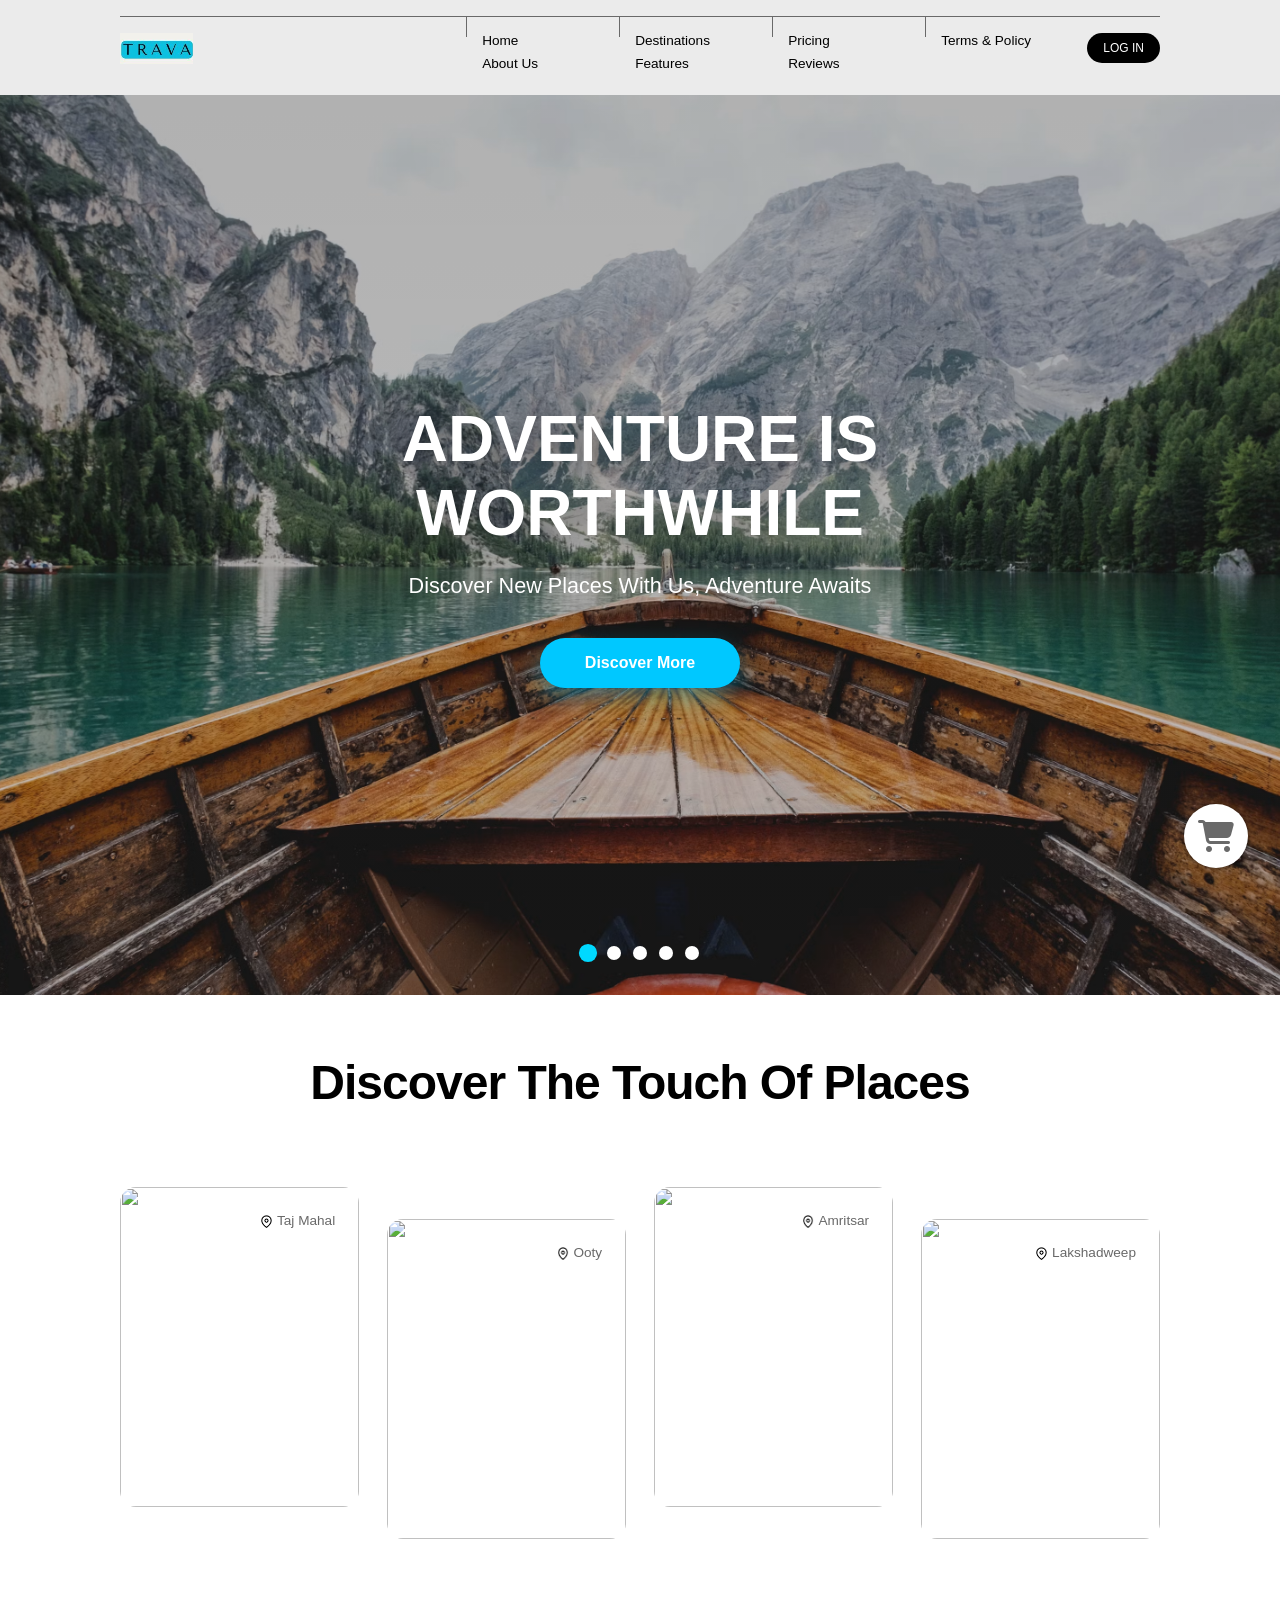
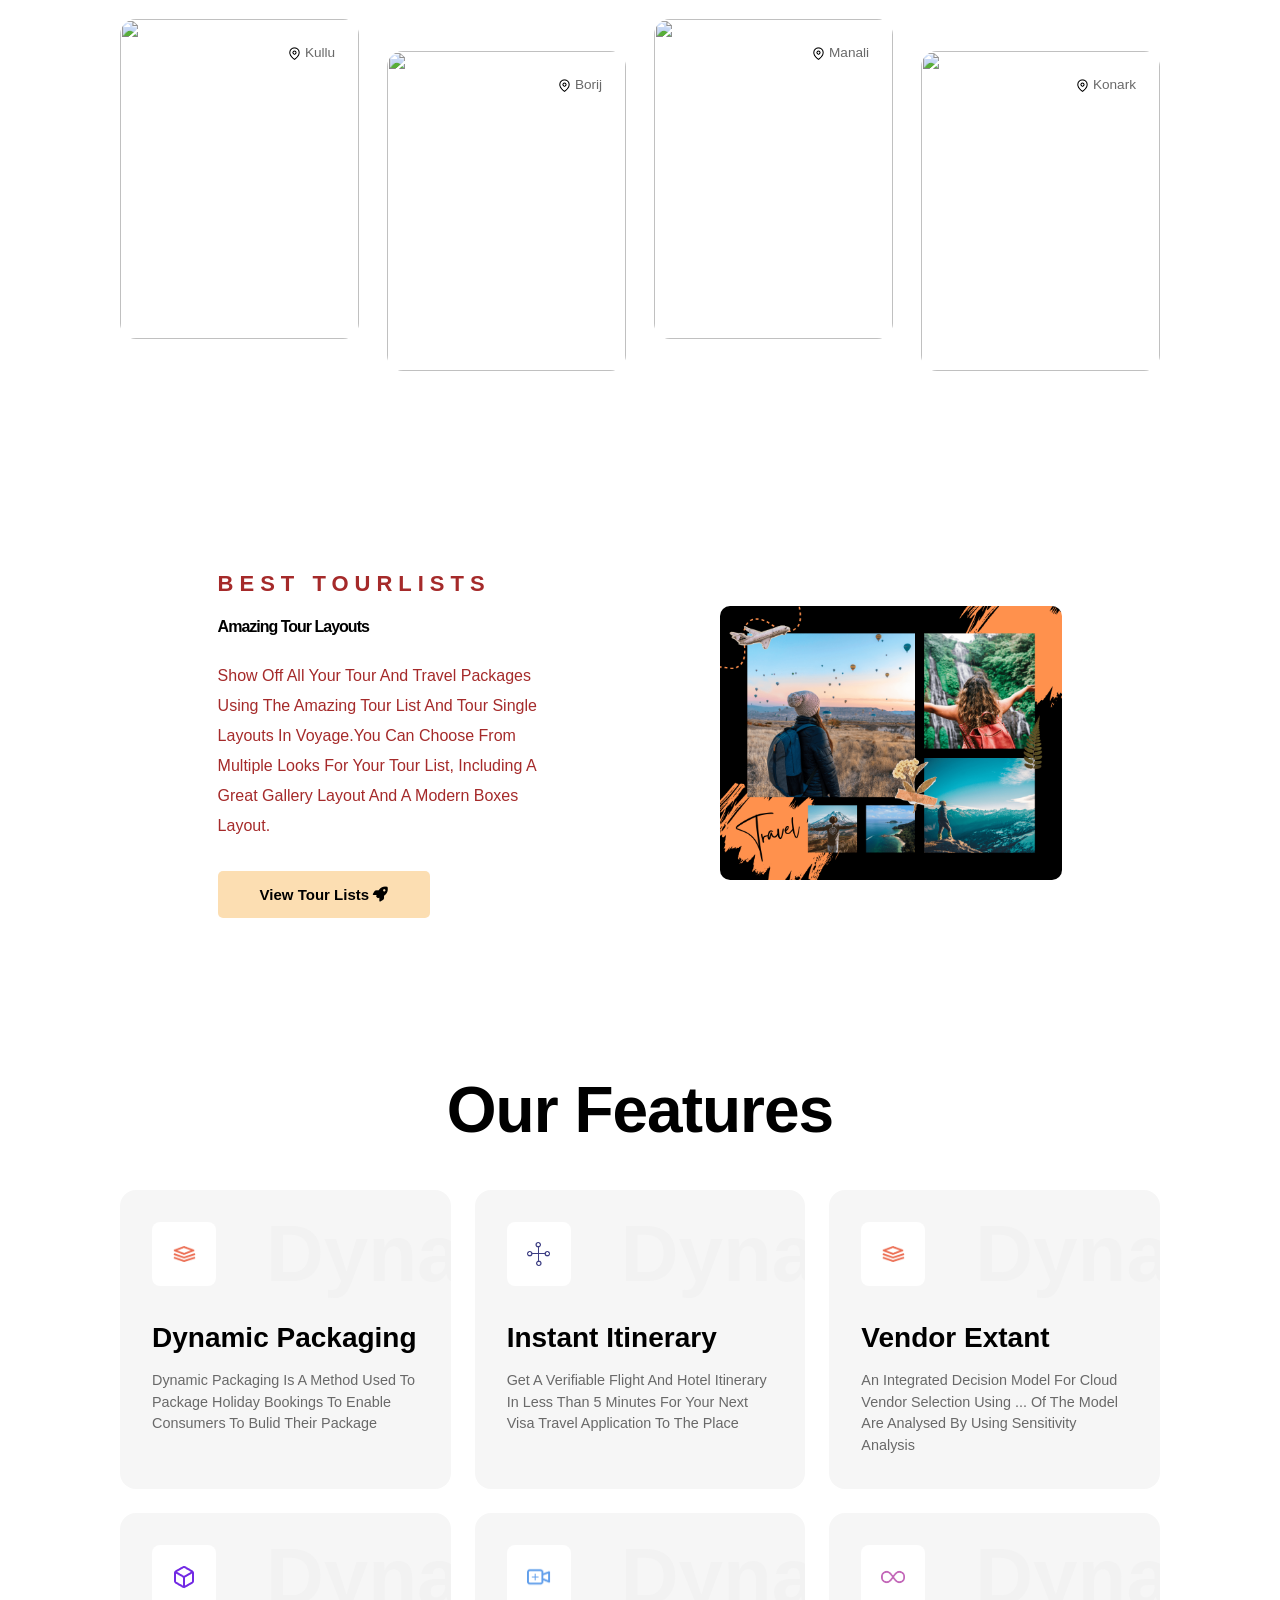
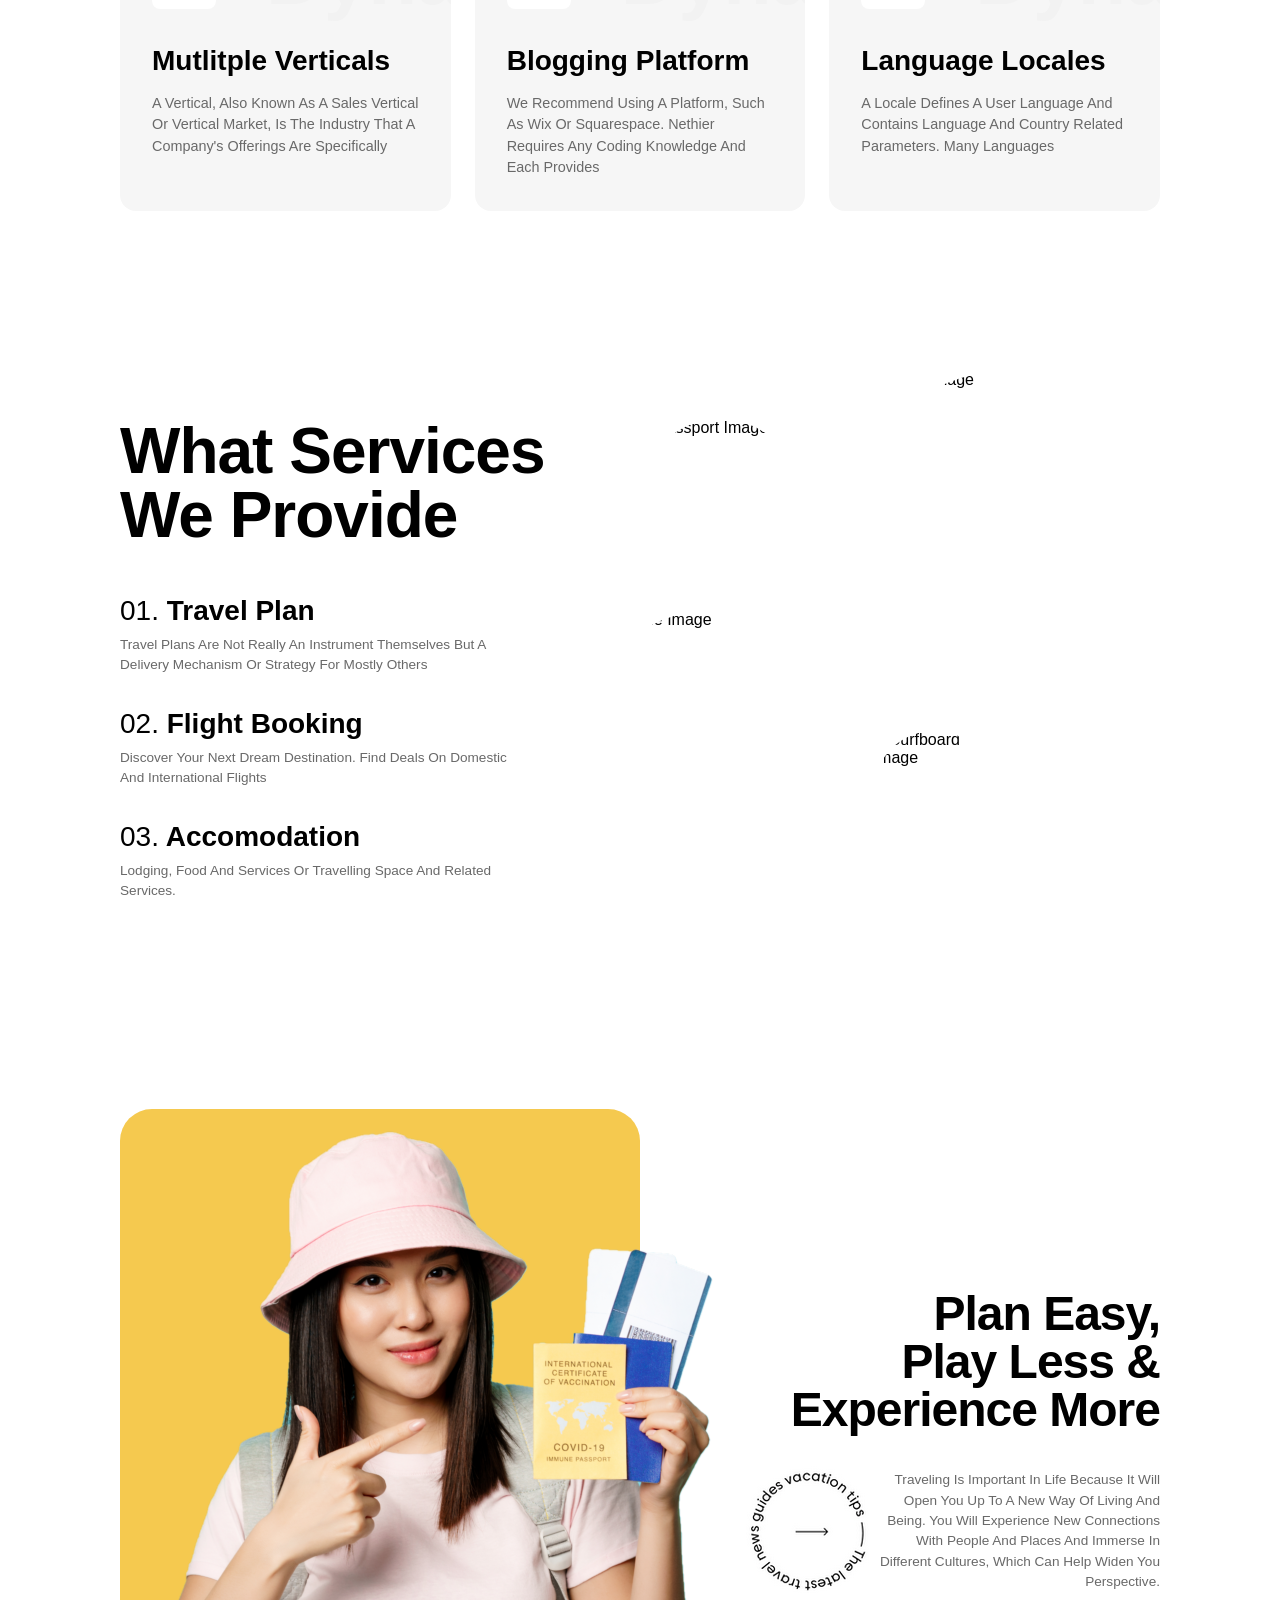
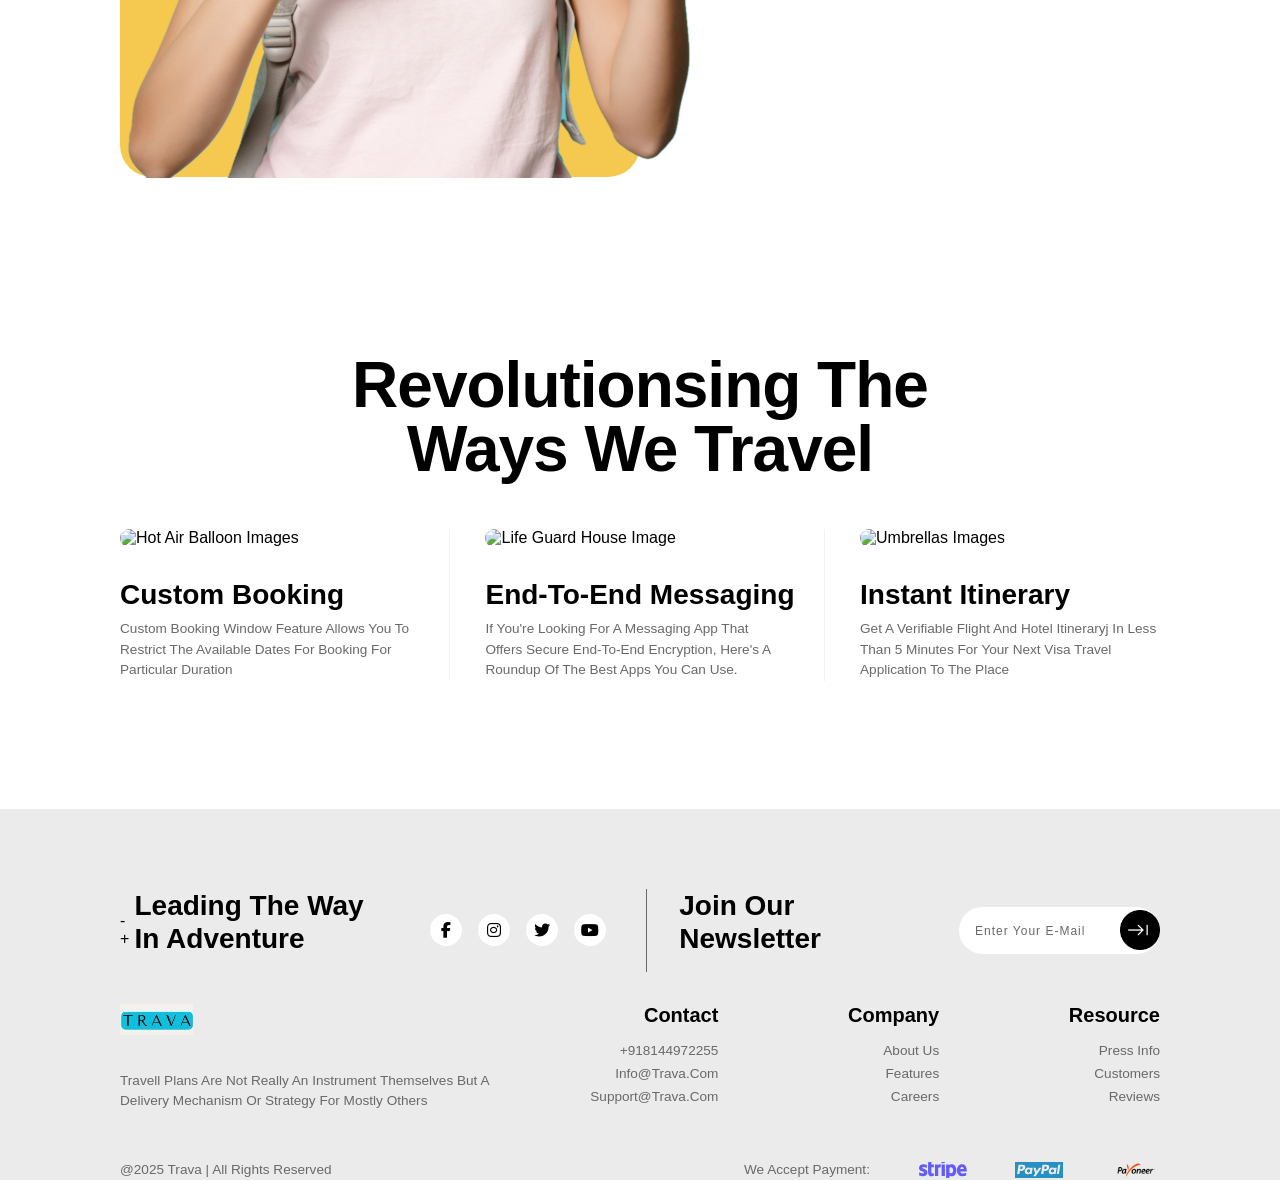
==== commit 30a92b30: "css update" ====
--- a/index.html
+++ b/index.html
@@ -80,25 +80,35 @@
     </header>
     <main>
       <section class="home" id="home">
-        <div class="content">
-          <h3>adventure is worthwhile</h3>
-          <p>discover new places with us, adventure awaits</p>
-          <a href="#" class="btn">discover more</a>
-        </div>
-      
-        <div class="controls">
-          <span class="vid-btn active" data-src="Images/vid-1.mp4"></span>
-          <span class="vid-btn" data-src="Images/vid-2.mp4"></span>
-          <span class="vid-btn" data-src="Images/vid-3.mp4"></span>
-          <span class="vid-btn" data-src="Images/vid-4.mp4"></span>
-          <span class="vid-btn" data-src="Images/vid-5.mp4"></span>
-          <span class="vid-btn" data-src="Images/vid-6.mp4"></span>
-          <span class="vid-btn" data-src="Images/vid-7.mp4"></span>
-        </div>
-      
-        <div class="video-container">
-          <video src="Images/vid-1.mp4" id="video-slider" loop autoplay muted></video>
-        </div>
+<div class="slider">
+
+    <img src="./images/hero-1.jpg" class="slide active" alt="Travel Image 1">
+
+    <img src="./images/hero-2.jpg" class="slide" alt="Travel Image 2">
+
+    <img src="./images/hero-3.jpg" class="slide" alt="Travel Image 3">
+
+    <img src="./images/hero-4.jpg" class="slide" alt="Travel Image 4">
+
+    <img src="./images/hero-5.jpg" class="slide" alt="Travel Image 5">
+
+</div>
+
+<div class="overlay"></div>
+
+<div class="content">
+    <h3>Adventure Is Worthwhile</h3>
+    <p>Discover New Places With Us, Adventure Awaits</p>
+    <a href="#discover" class="btn">Discover More</a>
+</div>
+
+<div class="controls">
+    <span class="dot active"></span>
+    <span class="dot"></span>
+    <span class="dot"></span>
+    <span class="dot"></span>
+    <span class="dot"></span>
+</div>
       
       </section> 
       <section id="discover" class="fade-in">
--- a/main.css
+++ b/main.css
@@ -67,86 +67,126 @@
 }
 
 
-/* video add style */
-
-.home {
-  min-height: 100vh;
-  display: flex;
-  align-items: center;
-  justify-content: center;
-  flex-flow: column;
-  position: relative;
-  z-index: 0;
-}
-
-.home .content {
-  text-align: center;
-}
-
-.home .content h3 {
-  font-size: 2.5rem;
-  color: #fff;
-  text-transform: uppercase;
-  text-shadow: 0 .3rem .5rem rgba(0,0,0,.1);
-}
-
-.home .content p {
-  font-size: 1.5rem;
-  color: #fff;
-  padding: .5rem 0;
-}
-
-.home .video-container video {
-  position: absolute;
-  top: 0;left: 0;
-  z-index: -1;
-  height: 100%;
-  width: 100%;
-  object-fit: cover;
-}
-
-.home .controls {
-  padding: 0.5rem;
-  border-radius: 2rem;
-  background: rgba(0,0,0,.7);
-  position: relative;
-  top: 8rem;
-}
-
-.home .controls .vid-btn {
-  height: 1.2rem;
-  width: 1.2rem;
-  display:inline-block;
-  border-radius: 50%;
-  background: #fff;
-  cursor: pointer;
-  margin: 0 .3rem;
-}
-
-.home .controls .vid-btn.active {
-  background: rgb(29, 214, 214);
-}
-
-.btn {
-  display: inline-block;
-  margin-top: 1rem;
-  background: rgb(206, 206, 207);
-  color: #463333;
-  padding: .8rem 3rem;
-  border: .2rem solid aqua;
-  border-radius: 10px;
-  cursor: pointer;
-  font-size: 1.4rem;
-}
-
-.btn:hover {
-  background: rgba(255, 165, 0, .2);
-  color: aqua;
-}
-
-
-
-/* video add complete */
+/* ===== HERO IMAGE SLIDER ===== */
+
+.home{
+    position:relative;
+    width:100%;
+    height:100vh;
+    overflow:hidden;
+    display:flex;
+    justify-content:center;
+    align-items:center;
+}
+
+.slider{
+    position:absolute;
+    width:100%;
+    height:100%;
+    top:0;
+    left:0;
+}
+
+.slide{
+    position:absolute;
+    width:100%;
+    height:100%;
+    object-fit:cover;
+    opacity:0;
+    transition:opacity 1.2s ease-in-out;
+}
+
+.slide.active{
+    opacity:1;
+}
+
+.overlay{
+    position:absolute;
+    inset:0;
+    background:linear-gradient(rgba(0,0,0,.25), rgba(0,0,0,.20));
+    z-index:1;
+}
+
+.home .content{
+    position:relative;
+    z-index:2;
+    text-align:center;
+    color:#fff;
+    max-width:700px;
+    padding:20px;
+}
+
+.home .content h3{
+    font-size:4rem;
+    color:#fff;
+    text-transform:uppercase;
+    margin-bottom:20px;
+    text-shadow:0 10px 30px rgba(0,0,0,.45);
+}
+
+.home .content p{
+    color:#fff !important;
+    font-size:1.35rem;
+    margin-bottom:35px;
+}
+
+.btn{
+    display:inline-block;
+    padding:16px 45px;
+    background:#00c8ff;
+    color:#fff;
+    border-radius:50px;
+    font-weight:700;
+    transition:.3s;
+        box-shadow:0 10px 25px rgba(0,200,255,.35);
+
+}
+
+.btn:hover{
+    background:#0099cc;
+    color:#111;
+    transform:translateY(-5px);
+}
+
+.controls{
+    position:absolute;
+    bottom:35px;
+    left:50%;
+    transform:translateX(-50%);
+    display:flex;
+    gap:12px;
+    z-index:3;
+}
+
+.dot{
+    width:14px;
+    height:14px;
+    border-radius:50%;
+    background:#fff;
+    cursor:pointer;
+    transition:.3s;
+}
+
+.dot.active{
+    background:#00d9ff;
+    transform:scale(1.3);
+}
+
+@media(max-width:768px){
+
+.home .content h3{
+font-size:2.4rem;
+}
+
+.home .content p{
+font-size:1rem;
+}
+
+.btn{
+padding:14px 28px;
+}
+
+}
 
 
 h1 {
